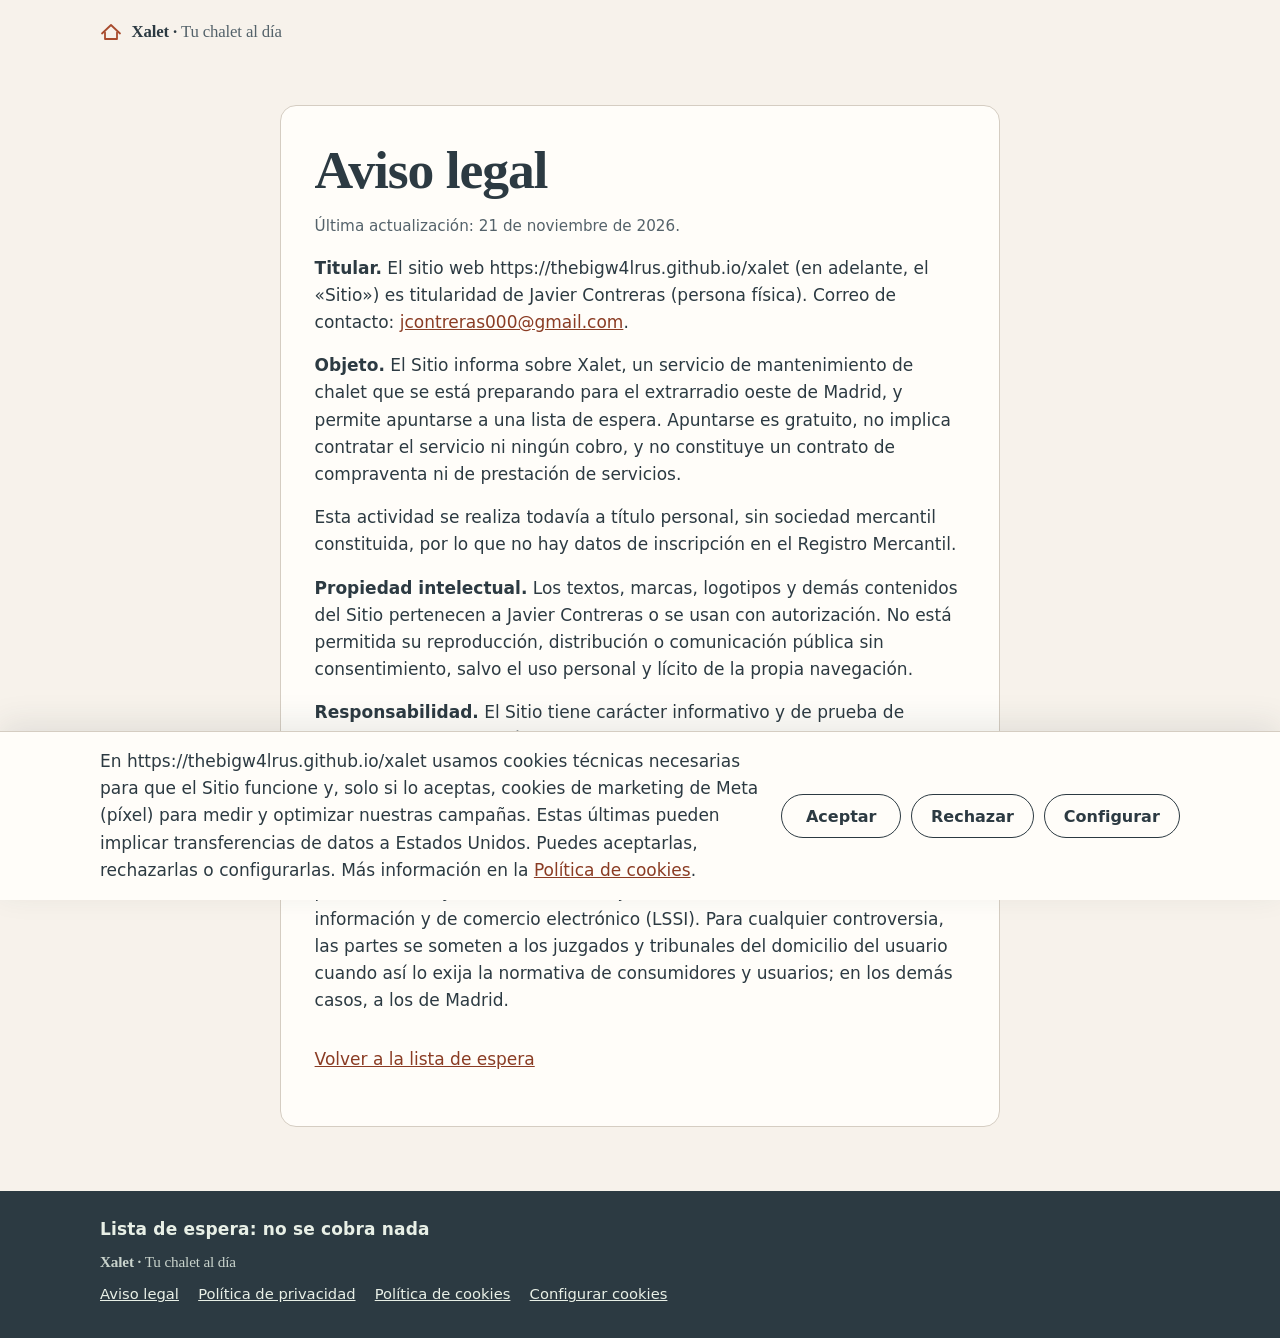
==== aviso-legal.html @ ccf04c6b "Xalet landing v1" ====
<!DOCTYPE html>
<html lang="es">
<head>
  <meta charset="utf-8">
  <meta name="viewport" content="width=device-width, initial-scale=1">
  <meta name="robots" content="noindex">
  <title>Aviso legal · Xalet · Tu chalet al día</title>
  <link rel="icon" href="images/favicon.svg" type="image/svg+xml">
  <link rel="stylesheet" href="styles.css">
</head>
<body data-page="aviso-legal">
  <a class="skip-link" href="#contenido">Saltar al contenido</a>
  <header class="site-header">
    <div class="wrap header-inner">
      <a class="brand" href="index.html">
        <span class="brand-mark" aria-hidden="true">
          <svg width="22" height="22" viewBox="0 0 22 22" fill="none">
            <path d="M2 12.5 11 4l9 8.5" stroke="currentColor" stroke-width="1.8" stroke-linecap="round" stroke-linejoin="round"/>
            <path d="M5 11.5V18h12v-6.5" stroke="currentColor" stroke-width="1.8" stroke-linecap="round" stroke-linejoin="round"/>
          </svg>
        </span>
        <span class="brand-lockup"><span class="brand-name">Xalet</span><span class="brand-dot" aria-hidden="true"> · </span><span class="brand-tagline">Tu chalet al día</span></span>
      </a>
    </div>
  </header>
  <main id="contenido" class="legal">
    <div class="wrap narrow">
      <article class="card">
        <h1>Aviso legal</h1>
        <p class="legal-date">Última actualización: 21 de noviembre de 2026.</p>
        <p><strong>Titular.</strong> El sitio web https://thebigw4lrus.github.io/xalet (en adelante, el «Sitio») es titularidad de Javier Contreras (persona física). Correo de contacto: <a href="mailto:jcontreras000@gmail.com">jcontreras000@gmail.com</a>.</p>
        <p><strong>Objeto.</strong> El Sitio informa sobre Xalet, un servicio de mantenimiento de chalet que se está preparando para el extrarradio oeste de Madrid, y permite apuntarse a una lista de espera. Apuntarse es gratuito, no implica contratar el servicio ni ningún cobro, y no constituye un contrato de compraventa ni de prestación de servicios.</p>
        <p>Esta actividad se realiza todavía a título personal, sin sociedad mercantil constituida, por lo que no hay datos de inscripción en el Registro Mercantil.</p>
        <p><strong>Propiedad intelectual.</strong> Los textos, marcas, logotipos y demás contenidos del Sitio pertenecen a Javier Contreras o se usan con autorización. No está permitida su reproducción, distribución o comunicación pública sin consentimiento, salvo el uso personal y lícito de la propia navegación.</p>
        <p><strong>Responsabilidad.</strong> El Sitio tiene carácter informativo y de prueba de demanda. La información sobre el servicio futuro (incluido el precio previsto) puede actualizarse. Javier Contreras no se responsabiliza de daños derivados de un uso indebido del Sitio ni de la indisponibilidad temporal del mismo.</p>
        <p><strong>Legislación y fuero.</strong> Este aviso se rige por la legislación española, en particular la Ley 34/2002, de 11 de julio, de servicios de la sociedad de la información y de comercio electrónico (LSSI). Para cualquier controversia, las partes se someten a los juzgados y tribunales del domicilio del usuario cuando así lo exija la normativa de consumidores y usuarios; en los demás casos, a los de Madrid.</p>
        <p class="legal-back"><a href="index.html">Volver a la lista de espera</a></p>
      </article>
    </div>
  </main>
  <footer class="site-footer">
    <div class="wrap footer-inner">
      <p class="footer-note">Lista de espera: no se cobra nada</p>
      <p class="footer-brand"><span class="brand-name">Xalet</span><span aria-hidden="true"> · </span><span class="brand-tagline">Tu chalet al día</span></p>
      <nav class="footer-nav" aria-label="Legal">
        <a href="aviso-legal.html" aria-current="page">Aviso legal</a>
        <a href="privacidad.html">Política de privacidad</a>
        <a href="cookies.html">Política de cookies</a>
        <a href="cookies.html#configurar">Configurar cookies</a>
      </nav>
    </div>
  </footer>
  <div id="cookie-banner" class="cookie-banner" hidden role="dialog" aria-labelledby="cookie-text" aria-live="polite">
    <div class="cookie-inner wrap">
      <p id="cookie-text">En https://thebigw4lrus.github.io/xalet usamos cookies técnicas necesarias para que el Sitio funcione y, solo si lo aceptas, cookies de marketing de Meta (píxel) para medir y optimizar nuestras campañas. Estas últimas pueden implicar transferencias de datos a Estados Unidos. Puedes aceptarlas, rechazarlas o configurarlas. Más información en la <a href="https://thebigw4lrus.github.io/xalet/cookies">Política de cookies</a>.</p>
      <div class="cookie-actions">
        <button type="button" class="btn-cookie" data-cookie="accepted">Aceptar</button>
        <button type="button" class="btn-cookie" data-cookie="rejected">Rechazar</button>
        <a class="btn-cookie" href="cookies.html#configurar">Configurar</a>
      </div>
    </div>
  </div>
  <script src="app.js" defer></script>
</body>
</html>
---- styles.css ----
/* Xalet — landing estática, mobile-first. Paleta alineada con las creatividades: off-white, sage, pizarra y terracota. Solo fuentes del sistema. */

:root {
  --off: #f7f2eb;
  --off-2: #efe8dc;
  --white: #fffdf9;
  --sage: #b8c5b0;
  --sage-d: #5f735c;
  --sage-l: #d7e0d0;
  --terra: #a84b2d;
  --terra-d: #8a3c24;
  --slate: #2c3a42;
  --slate-m: #54626a;
  --pool: #96c4cc;
  --sand: #e8d6be;
  --error: #9b2c2c;
  --line: #d5cdc2;
  --shadow: 0 12px 40px rgba(44, 58, 66, 0.08);
  --radius: 16px;
  --font-serif: ui-serif, Georgia, "Palatino Linotype", Palatino, "Times New Roman", serif;
  --font-sans: system-ui, -apple-system, "Segoe UI", Roboto, "Helvetica Neue", Arial, sans-serif;
  --space: clamp(1.25rem, 4vw, 2.5rem);
}

*, *::before, *::after { box-sizing: border-box; }
html { scroll-behavior: smooth; }
@media (prefers-reduced-motion: reduce) {
  html { scroll-behavior: auto; }
  *, *::before, *::after { animation: none !important; transition: none !important; }
}

body {
  margin: 0;
  font-family: var(--font-sans);
  font-size: 1.0625rem;
  line-height: 1.6;
  color: var(--slate);
  background: var(--off);
  -webkit-font-smoothing: antialiased;
}

img, svg { max-width: 100%; height: auto; display: block; }

h1, h2, h3 {
  font-family: var(--font-serif);
  font-weight: 600;
  letter-spacing: -0.02em;
  color: var(--slate);
  line-height: 1.2;
  margin: 0 0 0.75rem;
}

h1 { font-size: clamp(2rem, 6.5vw, 3.35rem); }
h2 { font-size: clamp(1.6rem, 4vw, 2.15rem); }
h3 { font-size: 1.2rem; margin-bottom: 0.4rem; }

p { margin: 0 0 1rem; }
a { color: var(--terra-d); }
a:hover { color: var(--terra); }

:focus-visible {
  outline: 3px solid var(--terra);
  outline-offset: 3px;
}

.wrap {
  width: min(1080px, calc(100% - 2rem));
  margin-inline: auto;
}
.wrap.narrow { width: min(720px, calc(100% - 2rem)); }

.visually-hidden {
  position: absolute;
  width: 1px; height: 1px;
  padding: 0; margin: -1px;
  overflow: hidden; clip: rect(0, 0, 0, 0);
  white-space: nowrap; border: 0;
}

.skip-link {
  position: absolute;
  left: 1rem;
  top: -4rem;
  z-index: 100;
  background: var(--slate);
  color: var(--white);
  padding: 0.6rem 1rem;
  border-radius: 8px;
  text-decoration: none;
}
.skip-link:focus { top: 1rem; color: var(--white); }

/* Header */
.site-header {
  position: sticky;
  top: 0;
  z-index: 20;
  background: rgba(247, 242, 235, 0.92);
  backdrop-filter: blur(10px);
  border-bottom: 1px solid transparent;
}
.site-header.is-scrolled { border-bottom-color: var(--line); }
.header-inner { display: flex; align-items: center; min-height: 4rem; }
.brand {
  display: inline-flex;
  align-items: center;
  gap: 0.6rem;
  text-decoration: none;
  color: var(--slate);
}
.brand:hover { color: var(--slate); }
.brand-mark { color: var(--terra); display: flex; }
.brand-lockup, .footer-brand {
  font-family: var(--font-serif);
  font-size: 1.05rem;
  font-weight: 600;
  letter-spacing: -0.01em;
}
.brand-tagline {
  font-weight: 500;
  color: var(--slate-m);
}

/* Hero: John's header (sin texto) as full-bleed art; copy sits on the open left. */
.hero {
  position: relative;
  overflow: hidden;
  padding: 0;
  min-height: 22rem;
}
.hero-media {
  position: relative;
  height: 14.5rem;
  background: var(--off);
}
.hero-media picture,
.hero-media img {
  display: block;
  width: 100%;
  height: 100%;
}
.hero-media img {
  object-fit: cover;
  object-position: 82% 70%;
}
.hero-grid {
  position: relative;
  z-index: 1;
  padding: 1.5rem 0 2rem;
}
.hero-copy { max-width: 38rem; }
.lede { font-size: 1.08rem; color: var(--slate); max-width: 38rem; }
.hero-cta { margin-bottom: 0.5rem; }
.micro { color: var(--slate-m); font-size: 0.95rem; margin: 0; }

@media (min-width: 900px) {
  .hero {
    min-height: 32rem;
    display: flex;
    align-items: center;
  }
  .hero-media {
    position: absolute;
    inset: 0;
    height: auto;
  }
  .hero-media img { object-position: right center; }
  .hero-grid {
    padding: 3.5rem 0 3rem;
    display: grid;
    grid-template-columns: minmax(0, 1.05fr) minmax(0, 0.95fr);
    gap: 2rem;
    pointer-events: none;
  }
  .hero-copy { pointer-events: auto; }
}

/* Buttons */
.btn {
  display: inline-flex;
  align-items: center;
  justify-content: center;
  min-height: 3rem;
  padding: 0.75rem 1.5rem;
  border: 0;
  border-radius: 999px;
  background: var(--terra);
  color: #fff;
  font: 600 1.05rem var(--font-sans);
  text-decoration: none;
  cursor: pointer;
  box-shadow: 0 1px 0 rgba(0,0,0,0.04);
}
.btn:hover { background: var(--terra-d); color: #fff; }
.btn:disabled { opacity: 0.7; cursor: wait; }

/* Sections */
.section { padding: var(--space) 0; }
.benefits { background: var(--white); }
.benefit-grid {
  list-style: none;
  margin: 0;
  padding: 0;
  display: grid;
  gap: 1.25rem;
}
.benefit-grid li {
  background: var(--off);
  border: 1px solid var(--sage-l);
  border-radius: var(--radius);
  padding: 1.25rem 1.3rem 1.35rem;
}
.benefit-grid h3::before {
  content: "";
  display: block;
  width: 2rem;
  height: 3px;
  background: var(--terra);
  border-radius: 2px;
  margin-bottom: 0.7rem;
}

.includes { background: var(--off); }
.include-list {
  margin: 0 0 1.25rem;
  padding: 0;
  list-style: none;
}
.include-list li {
  position: relative;
  padding: 0.7rem 0 0.7rem 1.8rem;
  border-bottom: 1px solid var(--line);
}
.include-list li::before {
  content: "";
  position: absolute;
  left: 0;
  top: 1.05rem;
  width: 0.7rem;
  height: 0.7rem;
  border-radius: 50%;
  background: var(--sage-d);
}
.note { font-style: italic; color: var(--slate-m); }
.price {
  font-family: var(--font-serif);
  font-size: 1.35rem;
  font-weight: 600;
  margin-top: 0.5rem;
}

/* FAQ */
.faq { background: var(--white); }
.accordion details {
  border-bottom: 1px solid var(--line);
  padding: 0.15rem 0;
}
.accordion summary {
  cursor: pointer;
  font-weight: 600;
  padding: 1rem 2rem 1rem 0;
  list-style: none;
  position: relative;
}
.accordion summary::-webkit-details-marker { display: none; }
.accordion summary::after {
  content: "";
  position: absolute;
  right: 0.2rem;
  top: 50%;
  width: 0.55rem;
  height: 0.55rem;
  border-right: 2px solid var(--slate);
  border-bottom: 2px solid var(--slate);
  transform: translateY(-70%) rotate(45deg);
}
.accordion details[open] summary::after { transform: translateY(-30%) rotate(225deg); }
.accordion details p { padding-bottom: 1rem; color: var(--slate-m); }

.cta-final {
  background: var(--sage-l);
  text-align: center;
}
.cta-final p { color: var(--slate); }
.center { text-align: center; }
.cta-final .micro { color: var(--slate-m); margin-top: 0.6rem; }

/* Form */
.form-section { background: var(--off); padding-bottom: 4rem; }
.form-section form,
.confirmation {
  background: var(--white);
  border: 1px solid var(--line);
  border-radius: calc(var(--radius) + 4px);
  padding: 1.5rem 1.25rem 2rem;
  box-shadow: var(--shadow);
}
.lede-form { color: var(--slate-m); margin-bottom: 1.5rem; }

.field { margin-bottom: 1.35rem; }
.field > label,
.field legend {
  display: block;
  font-weight: 650;
  margin-bottom: 0.45rem;
}
fieldset { border: 0; margin: 0; padding: 0; min-width: 0; }
fieldset.sub legend {
  font-weight: 600;
  font-size: 0.95rem;
  color: var(--slate-m);
}

input[type="text"] {
  width: 100%;
  min-height: 3rem;
  padding: 0.65rem 0.85rem;
  border: 1px solid var(--line);
  border-radius: 10px;
  background: var(--white);
  color: var(--slate);
  font: 1rem var(--font-sans);
}
input[type="text"]:focus { border-color: var(--terra); outline: none; box-shadow: 0 0 0 3px rgba(168, 75, 45, 0.2); }
input[type="text"]::placeholder { color: #8a9499; }

.hint { font-size: 0.9rem; color: var(--slate-m); margin: 0.4rem 0 0; }
.error {
  color: var(--error);
  font-size: 0.9rem;
  margin: 0.4rem 0 0;
}
.field.is-invalid input[type="text"] { border-color: var(--error); }
.field.is-invalid > label,
.field.is-invalid legend { color: var(--error); }

.choice {
  display: flex;
  align-items: flex-start;
  gap: 0.6rem;
  margin: 0.35rem 0;
  font-weight: 400;
  cursor: pointer;
}
.choice input { margin-top: 0.3rem; accent-color: var(--terra); width: 1.1rem; height: 1.1rem; flex: 0 0 auto; }

.split {
  display: grid;
  gap: 1rem;
}
.extra-field { margin: 0.85rem 0 0; padding: 0.9rem 1rem; background: var(--off); border-radius: 12px; }
.consent { margin-top: 1.6rem; }
.consent-label { align-items: flex-start; }
.form-actions { margin-top: 1.5rem; }
.form-actions .btn { width: 100%; }
.form-actions .micro { margin-top: 0.7rem; text-align: center; }

.confirmation { text-align: center; padding: 2.5rem 1.5rem; }
.confirmation:focus { outline: none; }
.confirmation h2 { color: var(--sage-d); }

/* Honeypot: hidden from people, present in the DOM for bots */
.hp {
  position: absolute;
  left: -10000px;
  top: auto;
  width: 1px;
  height: 1px;
  overflow: hidden;
}

/* Footer */
.site-footer {
  background: var(--slate);
  color: #e8efe6;
  padding: 1.6rem 0 6.5rem;
}
.footer-inner { display: grid; gap: 0.45rem; justify-items: start; }
.footer-note {
  margin: 0;
  font-weight: 650;
  letter-spacing: 0.01em;
}
.footer-brand { margin: 0; color: #c9d3cc; font-size: 0.95rem; }
.footer-brand .brand-tagline { color: #c9d3cc; }
.footer-nav { display: flex; flex-wrap: wrap; gap: 0.4rem 1.2rem; }
.footer-nav a { color: #e8efe6; font-size: 0.92rem; }
.footer-nav a:hover { color: #fff; }

/* Cookie banner */
.cookie-banner {
  position: fixed;
  right: 0; bottom: 0; left: 0;
  z-index: 40;
  background: var(--white);
  border-top: 1px solid var(--line);
  box-shadow: 0 -8px 30px rgba(44, 58, 66, 0.1);
  padding: 1rem 0 calc(1rem + env(safe-area-inset-bottom));
}
.cookie-inner { display: grid; gap: 0.9rem; }
.cookie-inner p { margin: 0; }
.cookie-actions {
  display: flex;
  flex-wrap: wrap;
  gap: 0.6rem;
  align-items: center;
}
.btn-cookie {
  display: inline-flex;
  align-items: center;
  justify-content: center;
  box-sizing: border-box;
  min-height: 2.75rem;
  padding: 0.55rem 1.2rem;
  border-radius: 999px;
  border: 1.5px solid var(--slate);
  background: var(--white);
  color: var(--slate);
  font: 600 1rem var(--font-sans);
  text-decoration: none;
  cursor: pointer;
  min-width: 7.5rem;
}
a.btn-cookie { color: var(--slate); }
.btn-cookie:hover { background: var(--off); color: var(--slate); }

/* Legal pages */
.legal { padding: 2.5rem 0 4rem; }
.legal .card {
  background: var(--white);
  border: 1px solid var(--line);
  border-radius: var(--radius);
  padding: 1.5rem 1.25rem;
}
.legal-date { color: var(--slate-m); font-size: 0.95rem; }
.legal h2 { font-size: 1.25rem; margin-top: 1.6rem; }
.legal ul, .legal ol { margin: 0 0 1rem; padding-left: 1.25rem; }
.legal li { margin: 0.35rem 0; }
.legal-back { margin-top: 2rem; }
.table-wrap { overflow-x: auto; margin: 0 0 1rem; }
.legal table {
  width: 100%;
  border-collapse: collapse;
  font-size: 0.92rem;
}
.legal th, .legal td {
  text-align: left;
  vertical-align: top;
  padding: 0.6rem 0.7rem;
  border-bottom: 1px solid var(--line);
}
.legal thead th { background: var(--off); font-weight: 650; }
.cookie-manage {
  margin-top: 2rem;
  padding-top: 1.25rem;
  border-top: 1px solid var(--line);
}
.cookie-manage .cookie-actions { margin-top: 0.75rem; }

/* Capa informativa básica under the form */
.capa-informativa {
  margin-top: 1.5rem;
  padding-top: 1.15rem;
  border-top: 1px solid var(--line);
  color: var(--slate-m);
  font-size: 0.88rem;
  line-height: 1.55;
}
.capa-informativa p { margin: 0; }
.capa-informativa strong { color: var(--slate); }

@media (min-width: 640px) {
  .benefit-grid { grid-template-columns: 1fr 1fr; }
  .split { grid-template-columns: 1fr 1fr; }
  .form-section form, .confirmation, .legal .card { padding: 2rem 2.1rem 2.25rem; }
  .form-actions .btn { width: auto; min-width: 16rem; }
  .form-actions .micro { text-align: left; }
  .cookie-inner {
    grid-template-columns: 1fr auto;
    align-items: center;
    gap: 1.25rem;
  }
  .site-footer { padding-bottom: 2rem; }
}
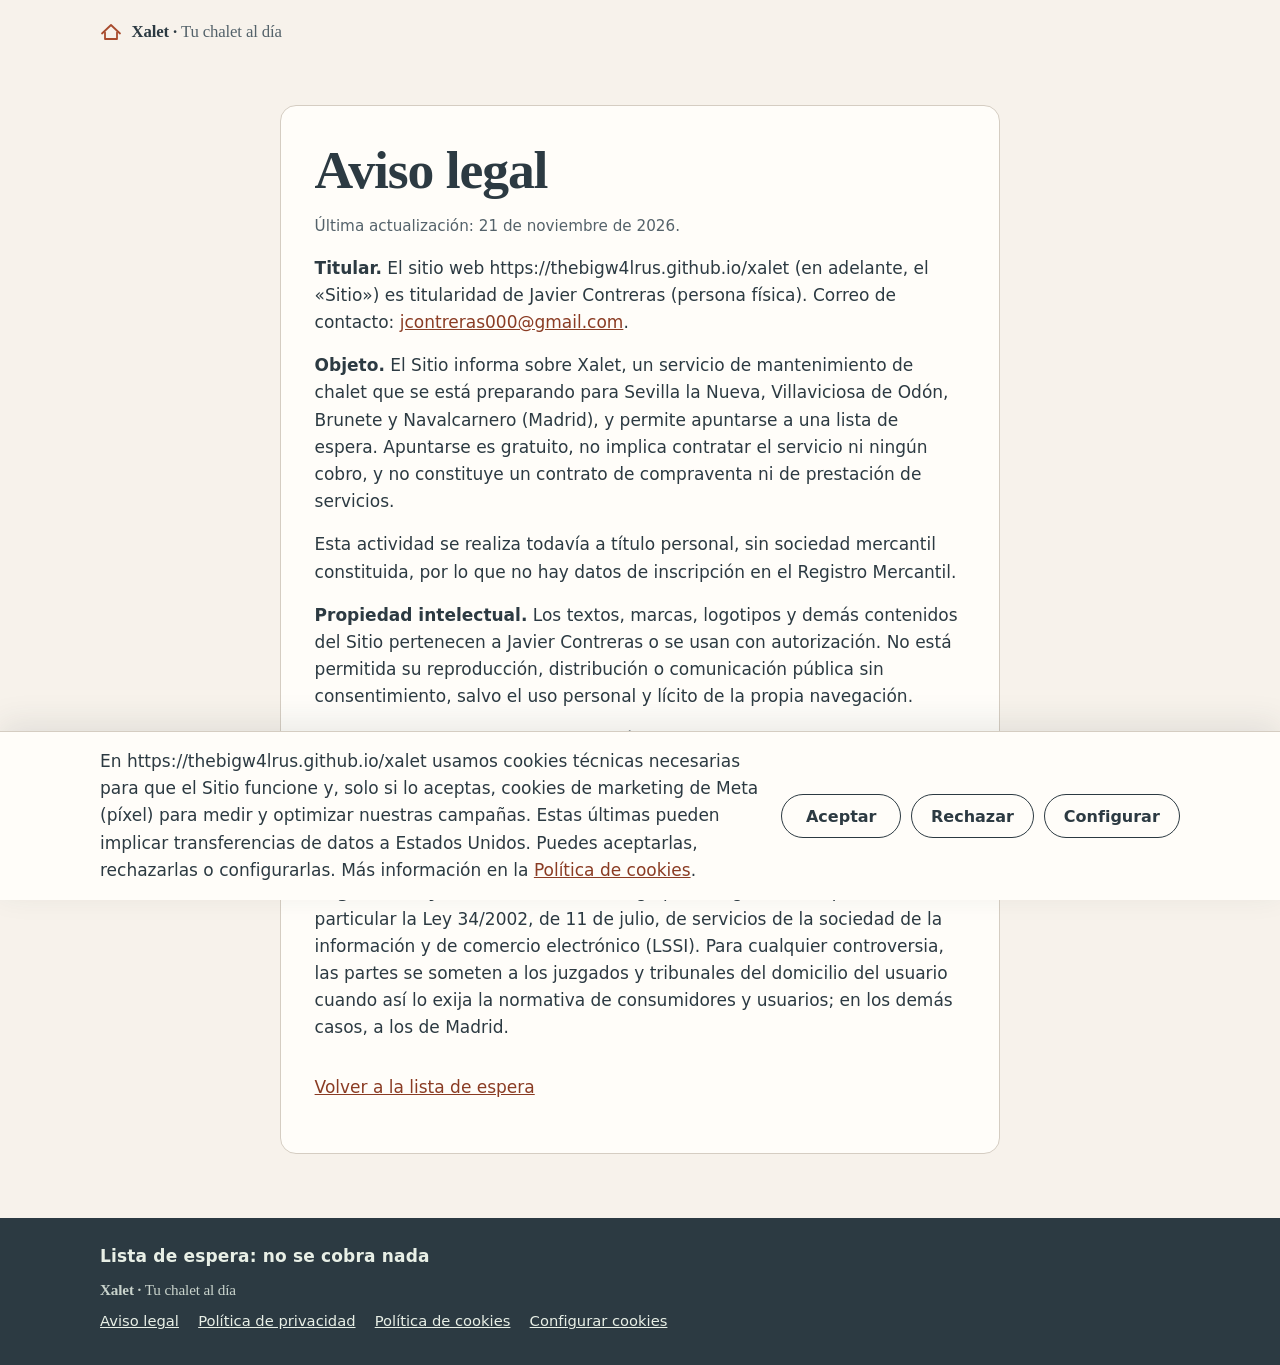
==== commit 538a838a: "Aviso legal: municipios concretos" ====
--- a/aviso-legal.html
+++ b/aviso-legal.html
@@ -29,7 +29,7 @@
         <h1>Aviso legal</h1>
         <p class="legal-date">Última actualización: 21 de noviembre de 2026.</p>
         <p><strong>Titular.</strong> El sitio web https://thebigw4lrus.github.io/xalet (en adelante, el «Sitio») es titularidad de Javier Contreras (persona física). Correo de contacto: <a href="mailto:jcontreras000@gmail.com">jcontreras000@gmail.com</a>.</p>
-        <p><strong>Objeto.</strong> El Sitio informa sobre Xalet, un servicio de mantenimiento de chalet que se está preparando para el extrarradio oeste de Madrid, y permite apuntarse a una lista de espera. Apuntarse es gratuito, no implica contratar el servicio ni ningún cobro, y no constituye un contrato de compraventa ni de prestación de servicios.</p>
+        <p><strong>Objeto.</strong> El Sitio informa sobre Xalet, un servicio de mantenimiento de chalet que se está preparando para Sevilla la Nueva, Villaviciosa de Odón, Brunete y Navalcarnero (Madrid), y permite apuntarse a una lista de espera. Apuntarse es gratuito, no implica contratar el servicio ni ningún cobro, y no constituye un contrato de compraventa ni de prestación de servicios.</p>
         <p>Esta actividad se realiza todavía a título personal, sin sociedad mercantil constituida, por lo que no hay datos de inscripción en el Registro Mercantil.</p>
         <p><strong>Propiedad intelectual.</strong> Los textos, marcas, logotipos y demás contenidos del Sitio pertenecen a Javier Contreras o se usan con autorización. No está permitida su reproducción, distribución o comunicación pública sin consentimiento, salvo el uso personal y lícito de la propia navegación.</p>
         <p><strong>Responsabilidad.</strong> El Sitio tiene carácter informativo y de prueba de demanda. La información sobre el servicio futuro (incluido el precio previsto) puede actualizarse. Javier Contreras no se responsabiliza de daños derivados de un uso indebido del Sitio ni de la indisponibilidad temporal del mismo.</p>
